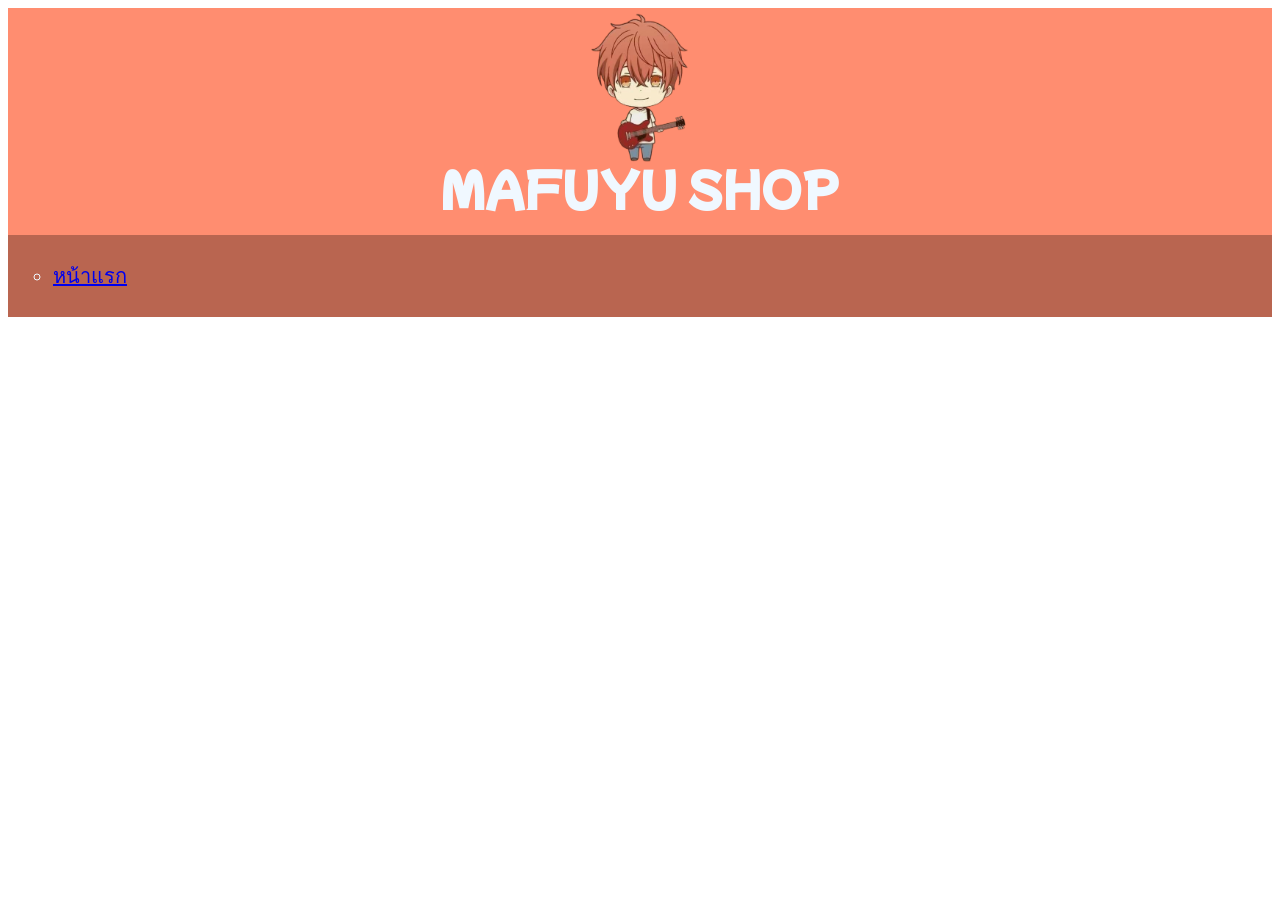
==== index.html @ 271f9ad0 "index" ====
<!DOCTYPE html>
<html lang="en">
<head>
    <meta charset="UTF-8">
    <meta name="viewport" content="width=device-width, initial-scale=1.0">
    <title>MAFUYU SHOP</title>

    <link rel="stylesheet" href="css/mafuyu.css">
    <link href="https://fonts.googleapis.com/css2?family=Mochiy+Pop+One&display=swap" rel="stylesheet">

    <style>
        header{
            background-color: rgb(255, 141, 112);
            padding: 5px;
            text-align: center;
            font-size: 30px;
            color: aliceblue;
            font-style: normal;
        }
        nav{
            background-color: rgb(185, 101, 80);
            padding: 5px;
            text-align: left;
            font-size: 20px;
            color: aliceblue;
            font-style: normal;
        }
        nav ul{
            list-style:circle;
        }
    </style>
</head>
<body>
    <header>
        <img src="image/index/mafuyuchibi_00.png" width="100" height="150">
        <h2> 
            MAFUYU SHOP
        </h2>

    </header>
    <nav>
        <ul>
        <li><a href="index.html">หน้าแรก</a></li>
        
    </nav>
    <aside>
        <h3></h3>
    </aside>
</body>
</html>
---- css/mafuyu.css ----
img{
    width:100px;
    height:150px;
    margin-bottom:-25px;
}

h2{
    margin: 10px;
    font-family: "Mochiy Pop One", sans-serif;
}
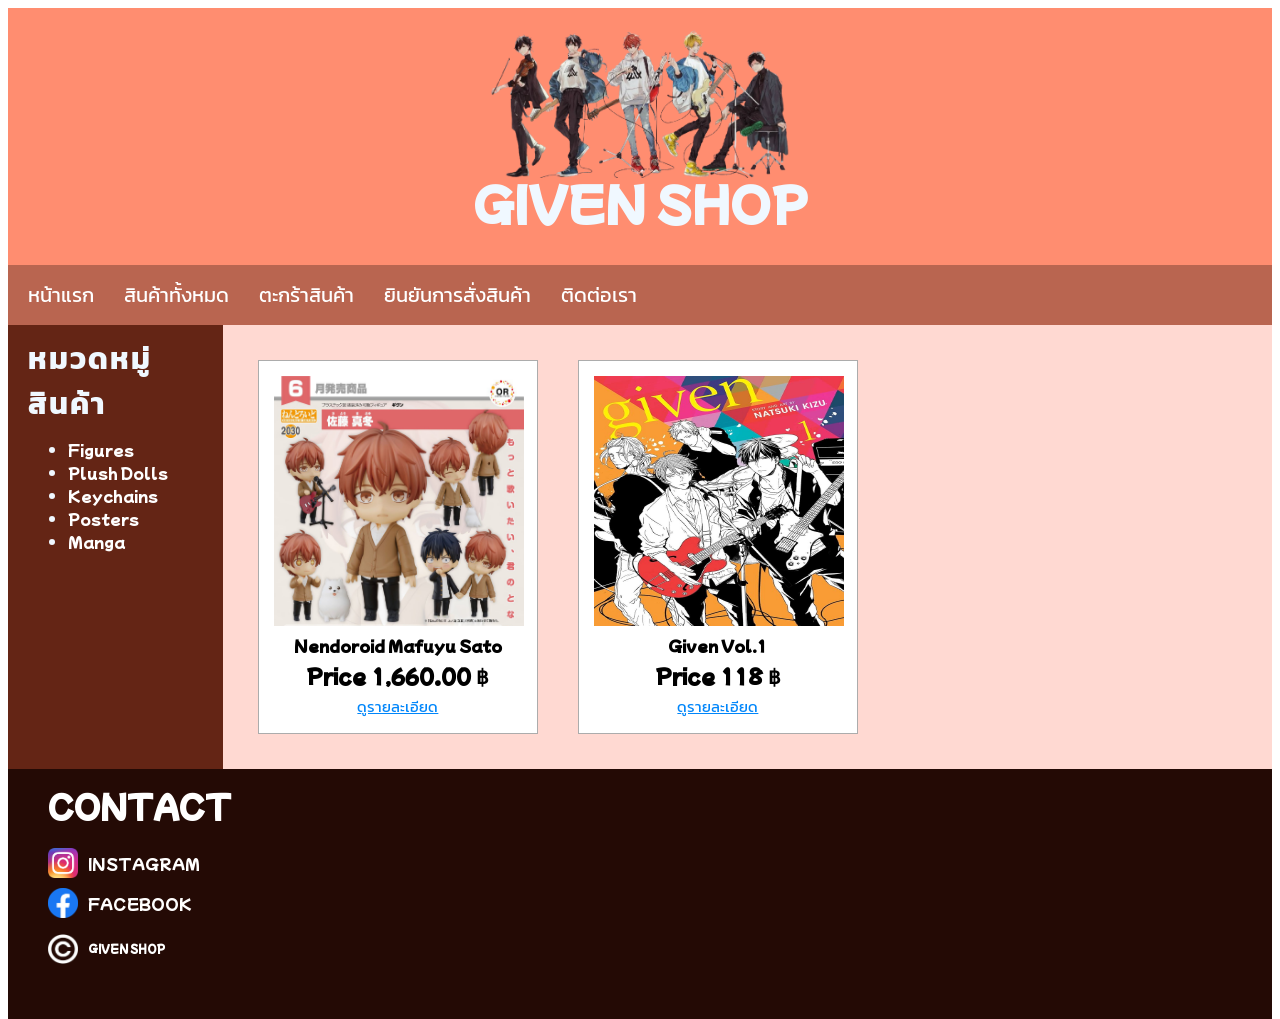
==== commit dd0ffa66: "page1" ====
--- a/index.html
+++ b/index.html
@@ -3,48 +3,136 @@
 <head>
     <meta charset="UTF-8">
     <meta name="viewport" content="width=device-width, initial-scale=1.0">
-    <title>MAFUYU SHOP</title>
+    <title>GIVEN SHOP</title>
 
-    <link rel="stylesheet" href="css/mafuyu.css">
+    <link rel="stylesheet" href="css/GIVEN.css">
     <link href="https://fonts.googleapis.com/css2?family=Mochiy+Pop+One&display=swap" rel="stylesheet">
+    <link href="https://fonts.googleapis.com/css2?family=Kanit:wght@400;700&display=swap" rel="stylesheet">
 
-    <style>
+    <style>*{box-sizing: border-box;}
         header{
             background-color: rgb(255, 141, 112);
-            padding: 5px;
+            padding: 20px;
             text-align: center;
             font-size: 30px;
             color: aliceblue;
             font-style: normal;
         }
         nav{
+            float: left;
             background-color: rgb(185, 101, 80);
             padding: 5px;
             text-align: left;
             font-size: 20px;
             color: aliceblue;
             font-style: normal;
+            width: 100%;
+            overflow: hidden;
         }
         nav ul{
-            list-style:circle;
+            list-style:none;
+            
+        }
+        aside{
+            float: left;
+            background-color: rgb(100, 37, 21);
+            padding: 20px;
+            text-align: left;
+            font-size: 20px;
+            color: aliceblue;
+            width: 17%;
+            height: 444px;
+            
+        }
+        article{
+            float: left;
+            padding: 20px;
+            width: 83%;
+            background-color: #ffd9d2;
+            
+        }
+        section::after {
+            content: "";
+            display: table;
+            clear: both;
+        }
+        footer{
+            float: left;
+            padding: 20px;
+            width: 100%;
+            background-color: #240a05;
+            height: 250px;
+        }
+
+        @media (max-width: 600px){
+            aside, article {
+                width: 100%;
+                height: auto;
+            }
         }
     </style>
 </head>
 <body>
     <header>
-        <img src="image/index/mafuyuchibi_00.png" width="100" height="150">
+        <img src="image/index/LOGO_GIVEN00.png" width="100" height="150">
         <h2> 
-            MAFUYU SHOP
+            GIVEN SHOP
         </h2>
 
     </header>
     <nav>
         <ul>
         <li><a href="index.html">หน้าแรก</a></li>
-        
+        <li><a href="#">สินค้าทั้งหมด</a></li>
+        <li><a href="#">ตะกร้าสินค้า</a></li>
+        <li><a href="#">ยินยันการสั่งสินค้า</a></li>
+        <li><a href="#">ติดต่อเรา</a></li>
+        </ul>
     </nav>
+<section>
     <aside>
-        <h3></h3>
+        <h3>หมวดหมู่สินค้า</h3>
+            <ul>
+                <li><a href="#">Figures</a></li>
+                <li><a href="#">Plush Dolls</a></li>
+                <li><a href="#">Keychains</a></li>
+                <li><a href="#">Posters</a></li>
+                <li><a href="#">Manga</a></li>
+            </ul>
     </aside>
+    <article>
+        <div class="product-card">
+            <img src="image/index/MAFUYUfigureOrder1.jpg" width="250" height="250">
+            <h3>Nendoroid Mafuyu Sato</h3>
+            <h4>Price 1,660.00 ฿</h4>
+            <a href="#">ดูรายละเอียด</a>
+        </div>
+
+        <div class="product-card">
+            <img src="image/index/GIVEN_manga01.png" width="250" height="250">
+            <h3>Given Vol.1</h3>
+            <h4>Price 118 ฿</h4>
+            <a href="#">ดูรายละเอียด</a>
+        </div>
+    </article>
+</section>
+
+<footer>
+    <h2>CONTACT</h2>
+    <div class="contact-row">
+        <img src="image/index/Instagram_icon.png" class="stack-img" width="100" height="100">
+        <a href="https://www.instagram.com/vii_kak1a/">INSTAGRAM</a>
+    </div>
+        <div class="contact-row">
+        <img src="image/index/facebooklogo.webp" class="stack-img" width="100" height="100">
+        <a href="https://www.facebook.com/kakla.natsuko">FACEBOOK</a>
+    </div>
+    <div class="contact-row">
+        <img src="image/index/copyright-symbol-white.png" class="stack-img" width="30" height="30">
+        <h4>GIVEN SHOP</h4>
+
+    </div>
+</footer>
+
 </body>
 </html>
--- a/css/GIVEN.css
+++ b/css/GIVEN.css
@@ -0,0 +1,154 @@
+header img{
+    width:300px;
+    height:150px;
+    margin-bottom:-25px;
+}
+
+header h2{
+    margin: 10px;
+    font-family: "Mochiy Pop One", sans-serif;
+    padding: 0px;
+}
+
+nav a{
+    color: white;
+    text-decoration: none;
+    font-family: "Kanit",sans-serif;
+}
+nav ul {
+    list-style-type: none;
+    margin: 0px;
+    padding: 0px;
+    overflow: hidden;
+}
+
+nav ul li {
+    float: left;
+}
+
+nav ul li a {
+    display: block;
+    padding: 10px 15px;
+    text-align: left;
+    color: white;
+    text-decoration: none;
+    font-size: 20px;
+    font-style: normal;
+
+}
+
+nav ul li a:hover {
+    background-color: #3a1a10;
+}
+
+aside{
+    clear: both;
+}
+
+aside a{
+    color: white;
+    text-decoration: none;
+    font-family: "Mochiy Pop One", sans-serif;
+    font-size: 15px;
+}
+
+aside a:hover{
+    color: rgb(255, 131, 131);
+}
+
+aside h3{
+    font-family: "Kanit", sans-serif;
+    letter-spacing: 2px;
+    font-size: 30px;
+    margin-bottom: -5%;
+    margin-top: -5%;
+}
+
+article{
+    display: flex;
+    flex-wrap: wrap;
+    align-items: flex-start;
+    gap: 10px;
+    padding: 20px;
+}
+
+article h3{
+    font-family: "Mochiy Pop One", sans-serif;
+    font-size: 15px;
+    text-align: center;
+    margin: 5px;
+}
+
+article h4{
+    font-family: "Mochiy Pop One", sans-serif;
+    font-size: 20px;
+    text-align: center;
+    margin: 5px;
+}
+
+article a{
+    color: rgb(1, 134, 250);
+    font-size: 15px;
+    font-family: "Kanit", sans-serif;
+}
+
+article a:hover{
+    background-color: #d1d1d1;
+}
+
+
+.product-card{
+    border: 1px solid #acacac;
+    padding: 15px;
+    margin: 15px;
+    text-align: center;
+    width: 280px;
+    background-color: rgb(255, 255, 255);
+}
+
+footer{
+    clear: both;
+    float: left;
+    padding: 15px;
+    width: 100px;
+}
+
+footer h2{
+    padding: 20px;
+    margin-bottom: -10px;
+    margin-top: -25px;
+    font-size: 30px;
+    color: rgb(255, 255, 255);
+    font-family: "Mochiy Pop one", sans-serif;
+}
+.contact-row{
+    display: flex;
+    align-items: center;
+    margin: 10px 20px;
+}
+
+footer img.stack-img{
+    width: 30px;
+    height: 30px;
+    margin-right: 10px;
+}
+
+footer a{
+    color: white;
+    text-decoration: none;
+    font-family: "Mochiy Pop One", sans-serif;
+    font-size: 15px;
+}
+
+footer ul{
+    list-style-type: none;
+}
+footer a:hover{
+    color: rgb(255, 131, 131);
+}
+footer h4{
+    color: white;
+    font-size: 10px;
+    font-family: "Mochiy Pop One", sans-serif;
+    text-decoration: none;
+}
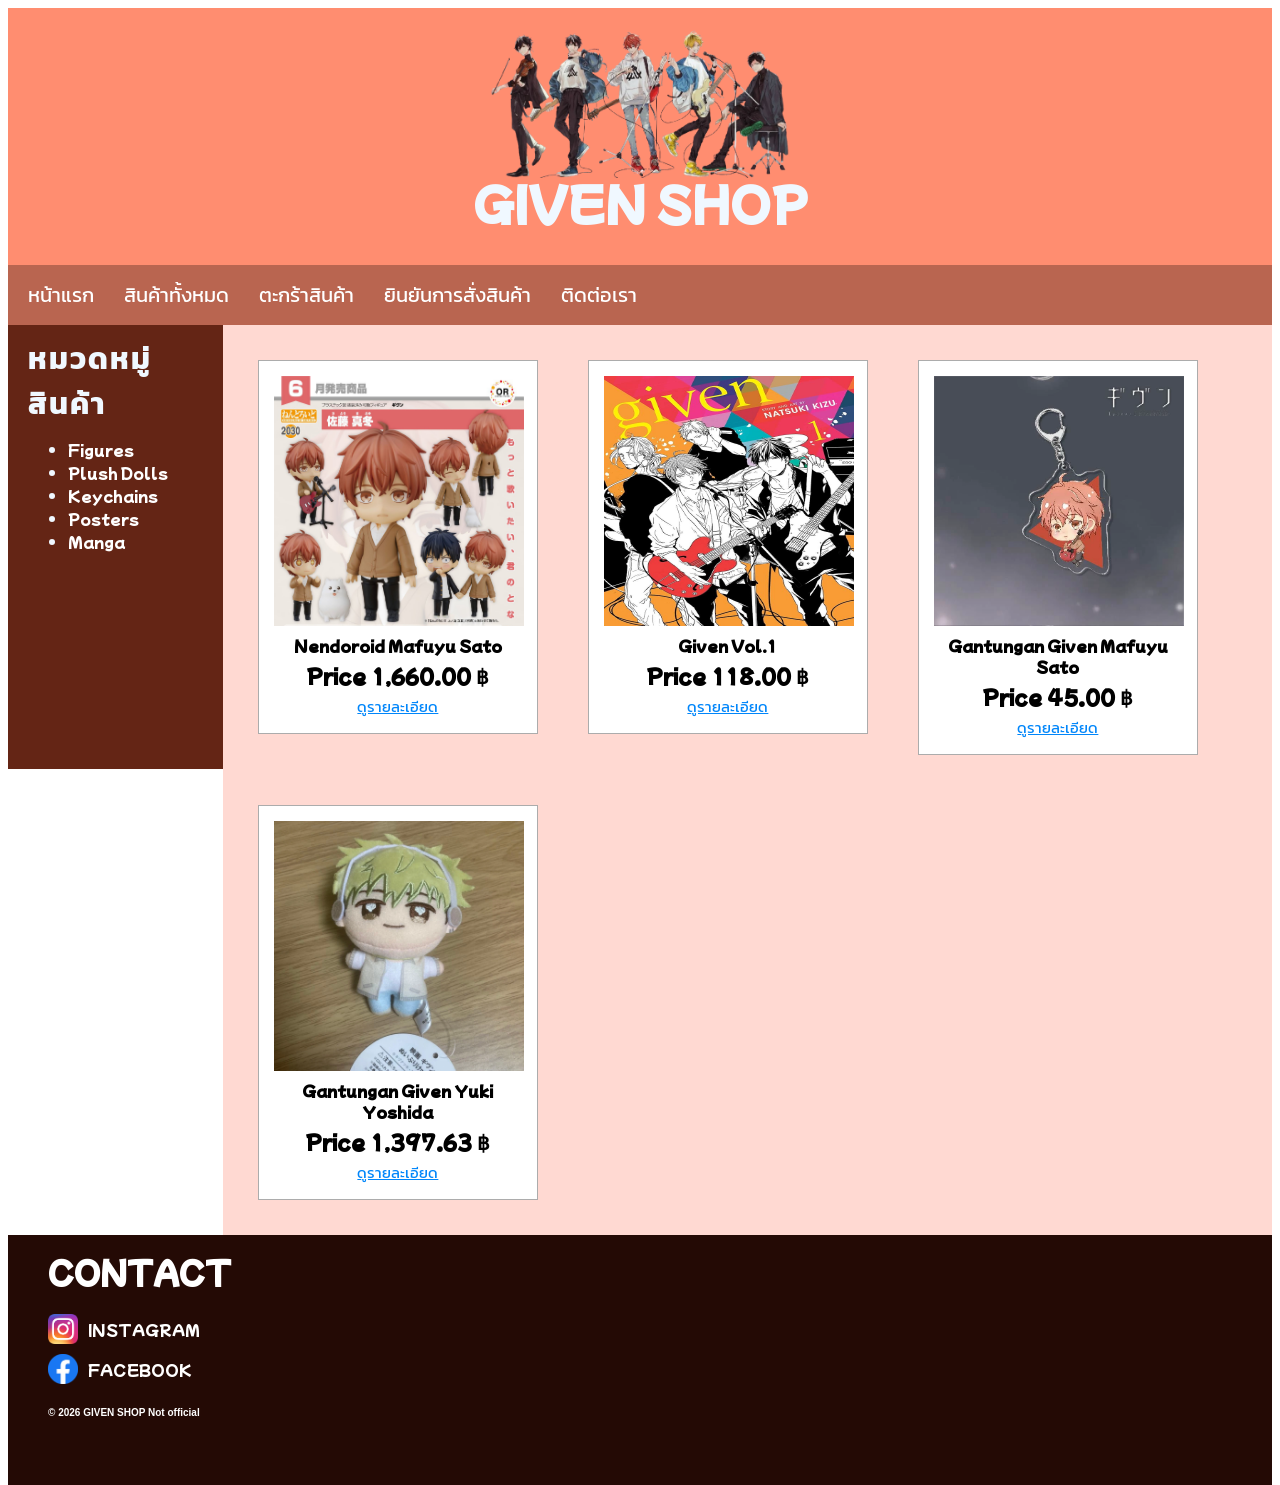
==== commit 6a227ed2: "web" ====
--- a/index.html
+++ b/index.html
@@ -111,7 +111,20 @@
         <div class="product-card">
             <img src="image/index/GIVEN_manga01.png" width="250" height="250">
             <h3>Given Vol.1</h3>
-            <h4>Price 118 ฿</h4>
+            <h4>Price 118.00 ฿</h4>
+            <a href="#">ดูรายละเอียด</a>
+        </div>
+
+        <div class="product-card">
+            <img src="image/index/mafuyuKeychain01.webp" width="250" height="250">
+            <h3>Gantungan Given Mafuyu Sato</h3>
+            <h4>Price 45.00 ฿</h4>
+            <a href="#">ดูรายละเอียด</a>
+        </div>
+        <div class="product-card">
+            <img src="image/index/Given dolls Yuki Yohida01.webp" width="250" height="250">
+            <h3>Gantungan Given Yuki Yoshida</h3>
+            <h4>Price 1,397.63 ฿</h4>
             <a href="#">ดูรายละเอียด</a>
         </div>
     </article>
@@ -128,8 +141,7 @@
         <a href="https://www.facebook.com/kakla.natsuko">FACEBOOK</a>
     </div>
     <div class="contact-row">
-        <img src="image/index/copyright-symbol-white.png" class="stack-img" width="30" height="30">
-        <h4>GIVEN SHOP</h4>
+        <h4>© 2026 GIVEN SHOP Not official</h4>
 
     </div>
 </footer>
--- a/css/GIVEN.css
+++ b/css/GIVEN.css
@@ -41,8 +41,22 @@
     background-color: #3a1a10;
 }
 
+section{
+    display: flex;
+    align-items: stretch;
+    width: 100%;
+    overflow: hidden;
+}
+
 aside{
+    float: left;
     clear: both;
+    padding: 20px;
+    width: 17%;
+    flex-shrink: 0;
+    padding-bottom: 2000px;
+    margin-bottom: -2000px;
+    background-color: rgb(100, 37, 21);
 }
 
 aside a{
@@ -68,8 +82,11 @@
     display: flex;
     flex-wrap: wrap;
     align-items: flex-start;
-    gap: 10px;
+    gap: 20px;
     padding: 20px;
+    width: 83%;
+    min-width: 0;
+    background-color: #ffd9d2;
 }
 
 article h3{
@@ -110,7 +127,10 @@
     clear: both;
     float: left;
     padding: 15px;
-    width: 100px;
+    width: 100%;
+    max-width: 100%;
+    box-sizing: border-box;
+    overflow: hidden;
 }
 
 footer h2{
@@ -125,6 +145,7 @@
     display: flex;
     align-items: center;
     margin: 10px 20px;
+    max-width: 100%;
 }
 
 footer img.stack-img{
@@ -149,6 +170,6 @@
 footer h4{
     color: white;
     font-size: 10px;
-    font-family: "Mochiy Pop One", sans-serif;
+    font-family: sans-serif;
     text-decoration: none;
 }
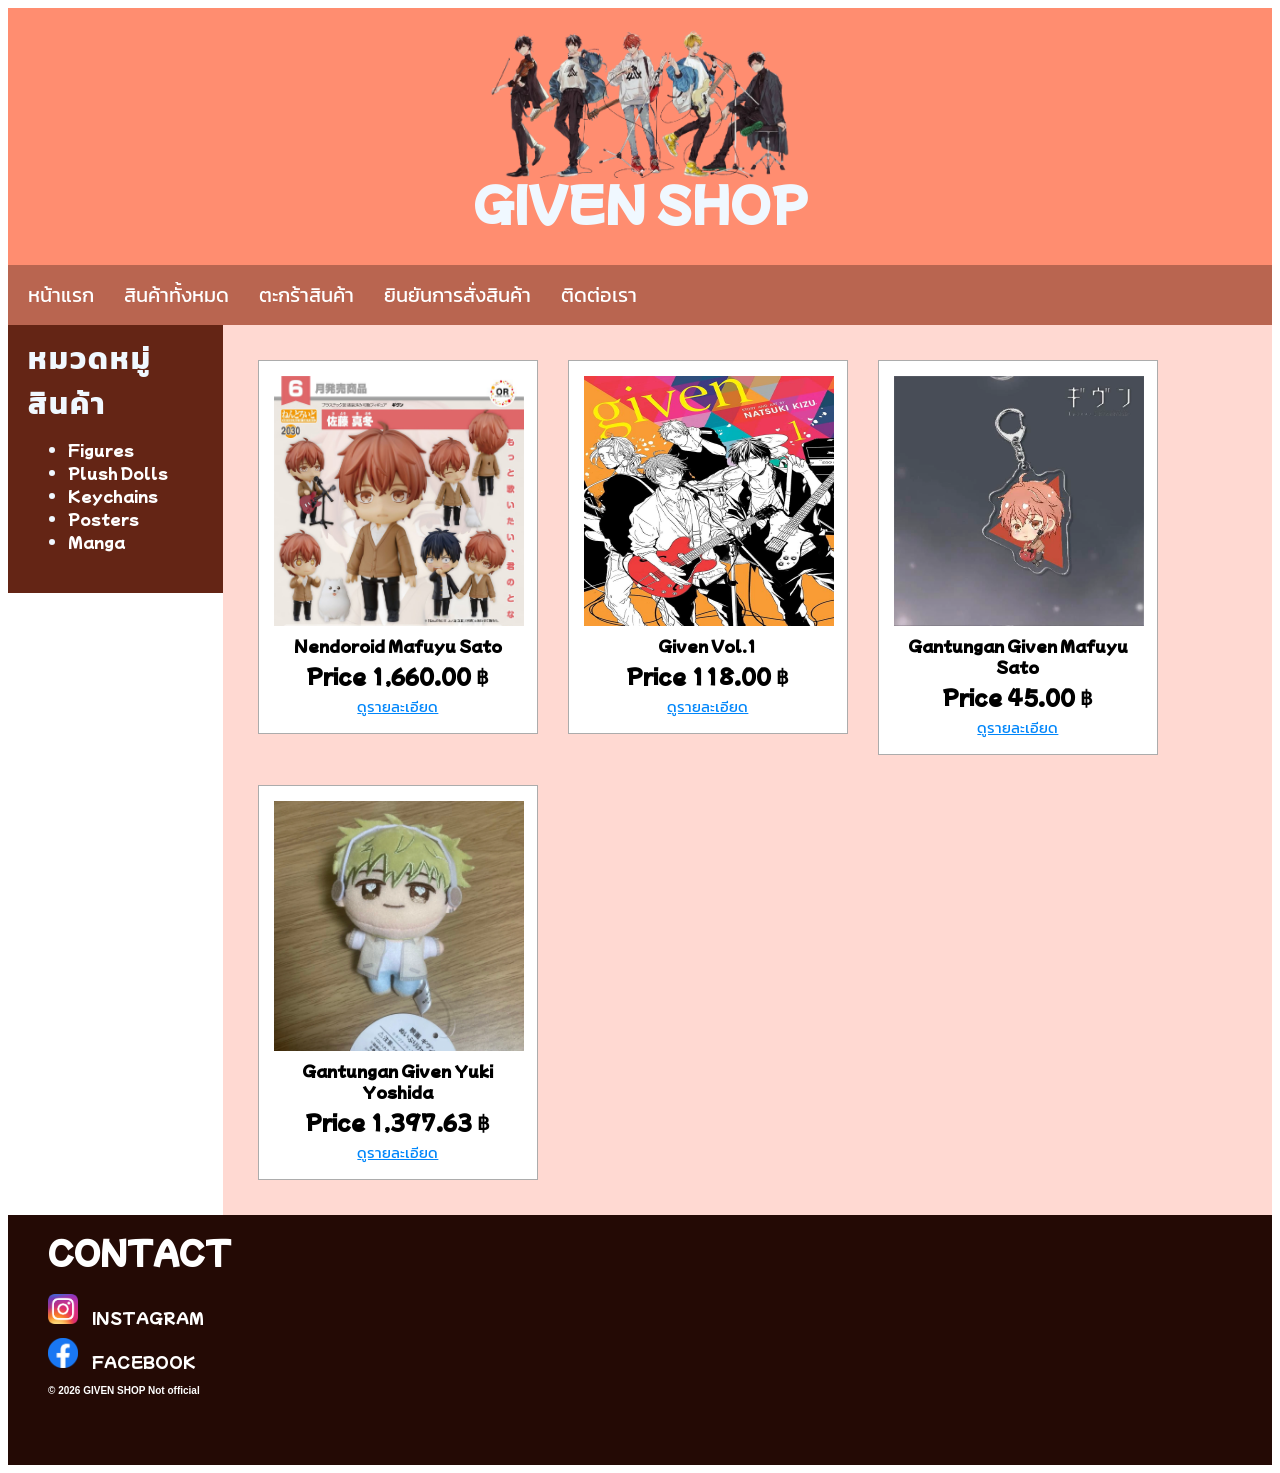
==== commit fc23ee32: "given" ====
--- a/index.html
+++ b/index.html
@@ -37,11 +37,9 @@
             float: left;
             background-color: rgb(100, 37, 21);
             padding: 20px;
-            text-align: left;
             font-size: 20px;
             color: aliceblue;
             width: 17%;
-            height: 444px;
             
         }
         article{
@@ -53,11 +51,11 @@
         }
         section::after {
             content: "";
-            display: table;
+            display: block;
             clear: both;
         }
         footer{
-            float: left;
+            clear: both;
             padding: 20px;
             width: 100%;
             background-color: #240a05;
--- a/css/GIVEN.css
+++ b/css/GIVEN.css
@@ -42,22 +42,9 @@
 }
 
 section{
-    display: flex;
-    align-items: stretch;
     width: 100%;
-    overflow: hidden;
 }
 
-aside{
-    float: left;
-    clear: both;
-    padding: 20px;
-    width: 17%;
-    flex-shrink: 0;
-    padding-bottom: 2000px;
-    margin-bottom: -2000px;
-    background-color: rgb(100, 37, 21);
-}
 
 aside a{
     color: white;
@@ -79,9 +66,6 @@
 }
 
 article{
-    display: flex;
-    flex-wrap: wrap;
-    align-items: flex-start;
     gap: 20px;
     padding: 20px;
     width: 83%;
@@ -113,8 +97,14 @@
     background-color: #d1d1d1;
 }
 
+article::after{
+    content: "";
+    display: block;
+    clear: both;
+}
 
 .product-card{
+    float: left;
     border: 1px solid #acacac;
     padding: 15px;
     margin: 15px;
@@ -125,7 +115,6 @@
 
 footer{
     clear: both;
-    float: left;
     padding: 15px;
     width: 100%;
     max-width: 100%;
@@ -142,7 +131,6 @@
     font-family: "Mochiy Pop one", sans-serif;
 }
 .contact-row{
-    display: flex;
     align-items: center;
     margin: 10px 20px;
     max-width: 100%;
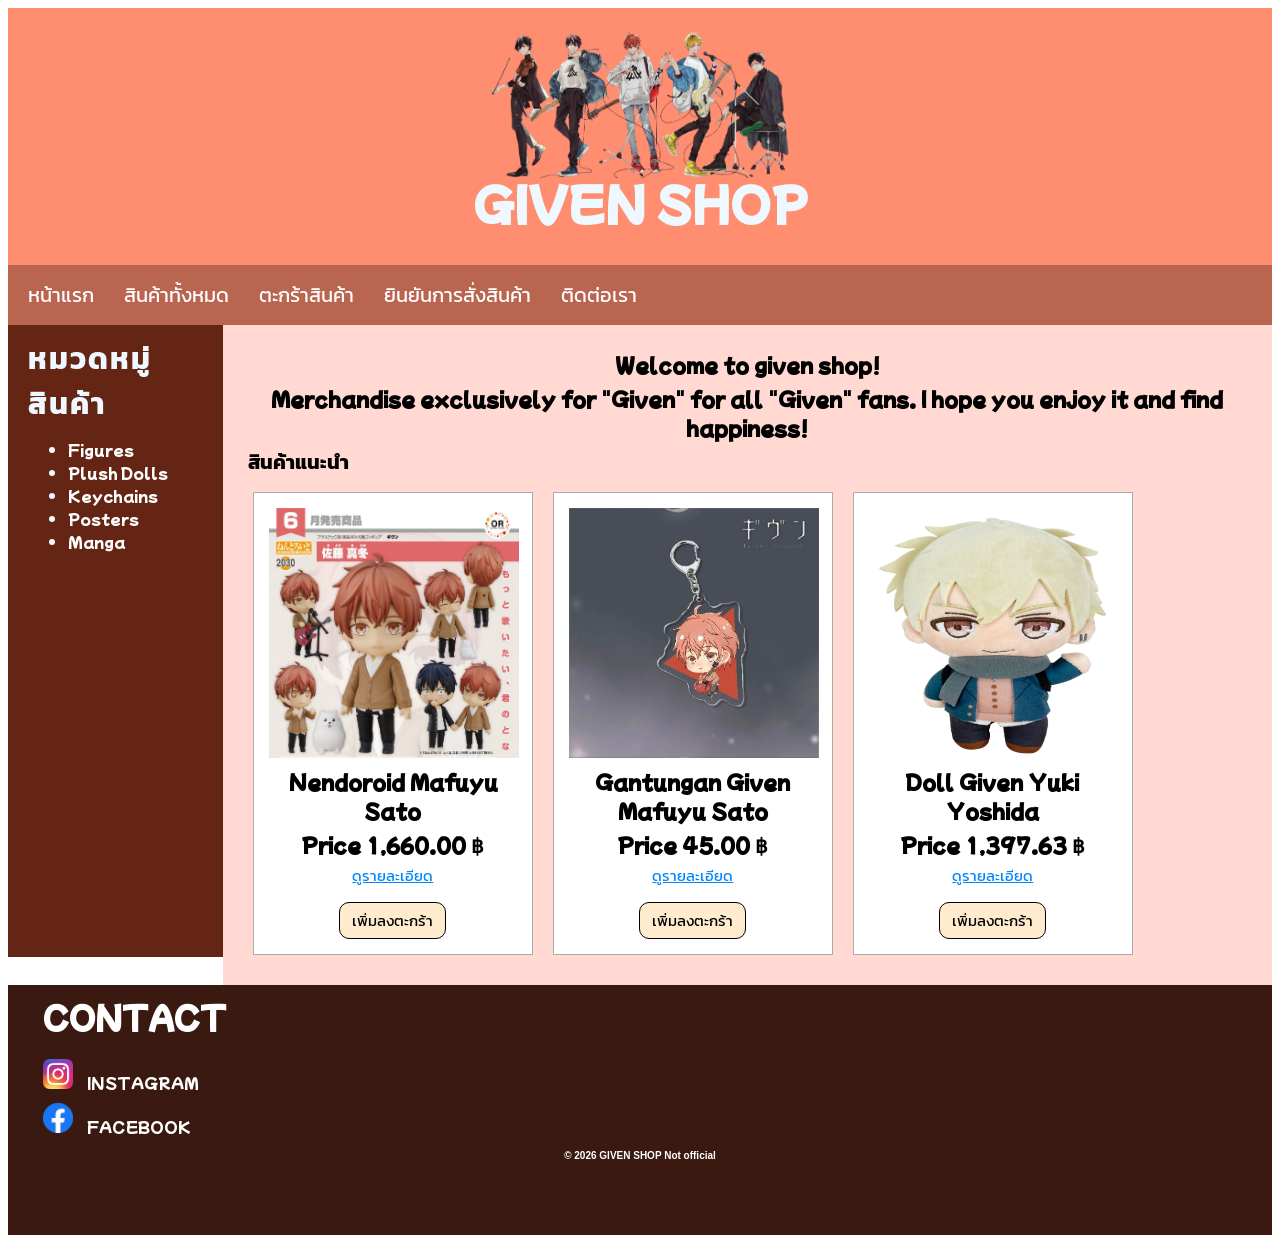
==== commit adf754c4: "web day2" ====
--- a/index.html
+++ b/index.html
@@ -5,7 +5,7 @@
     <meta name="viewport" content="width=device-width, initial-scale=1.0">
     <title>GIVEN SHOP</title>
 
-    <link rel="stylesheet" href="css/GIVEN.css">
+    <link rel="stylesheet" href="css/style.css">
     <link href="https://fonts.googleapis.com/css2?family=Mochiy+Pop+One&display=swap" rel="stylesheet">
     <link href="https://fonts.googleapis.com/css2?family=Kanit:wght@400;700&display=swap" rel="stylesheet">
 
@@ -33,6 +33,33 @@
             list-style:none;
             
         }
+
+        
+        article{
+            float: left;
+            padding: 20px;
+            width: 83%;
+            background-color: #ffd9d2;
+            gap: 20px;        
+        }
+        article h5{
+            font-family: "Kanit", sans-serif;
+            font-size: 20px;
+            text-align: left;
+            margin: 5px;
+        }
+
+        
+        section{
+            width: 100%;
+        }
+
+        section::after{
+            content: "";
+            display: table;
+            clear: both;
+        }
+
         aside{
             float: left;
             background-color: rgb(100, 37, 21);
@@ -40,27 +67,18 @@
             font-size: 20px;
             color: aliceblue;
             width: 17%;
-            
+            min-height: 632px;            
         }
-        article{
+
+        .product-card{
             float: left;
-            padding: 20px;
-            width: 83%;
-            background-color: #ffd9d2;
-            
-        }
-        section::after {
-            content: "";
-            display: block;
-            clear: both;
-        }
-        footer{
-            clear: both;
-            padding: 20px;
-            width: 100%;
-            background-color: #240a05;
-            height: 250px;
-        }
+            border: 1px solid #acacac;
+            padding: 15px;
+            margin: 10px;
+            text-align: center;
+            width: 280px;
+            background-color: rgb(255, 255, 255);
+}
 
         @media (max-width: 600px){
             aside, article {
@@ -81,8 +99,8 @@
     <nav>
         <ul>
         <li><a href="index.html">หน้าแรก</a></li>
-        <li><a href="#">สินค้าทั้งหมด</a></li>
-        <li><a href="#">ตะกร้าสินค้า</a></li>
+        <li><a href="products.html">สินค้าทั้งหมด</a></li>
+        <li><a href="cart.html">ตะกร้าสินค้า</a></li>
         <li><a href="#">ยินยันการสั่งสินค้า</a></li>
         <li><a href="#">ติดต่อเรา</a></li>
         </ul>
@@ -99,18 +117,15 @@
             </ul>
     </aside>
     <article>
+        <h3>Welcome to given shop!</h3>
+        <h4>Merchandise exclusively for "Given" for all "Given" fans. I hope you enjoy it and find happiness!</h4>
+        <h5>สินค้าแนะนำ</h5>
         <div class="product-card">
             <img src="image/index/MAFUYUfigureOrder1.jpg" width="250" height="250">
             <h3>Nendoroid Mafuyu Sato</h3>
             <h4>Price 1,660.00 ฿</h4>
-            <a href="#">ดูรายละเอียด</a>
-        </div>
-
-        <div class="product-card">
-            <img src="image/index/GIVEN_manga01.png" width="250" height="250">
-            <h3>Given Vol.1</h3>
-            <h4>Price 118.00 ฿</h4>
-            <a href="#">ดูรายละเอียด</a>
+            <a href="product-detail-1.html">ดูรายละเอียด</a>
+            <a href="cart.html" class="cart-btn"><button>เพิ่มลงตะกร้า</button></a>
         </div>
 
         <div class="product-card">
@@ -118,12 +133,14 @@
             <h3>Gantungan Given Mafuyu Sato</h3>
             <h4>Price 45.00 ฿</h4>
             <a href="#">ดูรายละเอียด</a>
+            <a href="#" class="cart-btn"><button>เพิ่มลงตะกร้า</button></a>
         </div>
         <div class="product-card">
-            <img src="image/index/Given dolls Yuki Yohida01.webp" width="250" height="250">
-            <h3>Gantungan Given Yuki Yoshida</h3>
+            <img src="image/index/YUKI YOSHIDA.jpg" width="250" height="250">
+            <h3>Doll Given Yuki Yoshida</h3>
             <h4>Price 1,397.63 ฿</h4>
             <a href="#">ดูรายละเอียด</a>
+            <a href="#" class="cart-btn"><button>เพิ่มลงตะกร้า</button></a>
         </div>
     </article>
 </section>
--- a/css/style.css
+++ b/css/style.css
@@ -0,0 +1,178 @@
+header img{
+    width:300px;
+    height:150px;
+    margin-bottom:-25px;
+}
+
+header h2{
+    margin: 10px;
+    font-family: "Mochiy Pop One", sans-serif;
+    padding: 0px;
+}
+
+nav a{
+    color: white;
+    text-decoration: none;
+    font-family: "Kanit",sans-serif;
+}
+nav ul {
+    list-style-type: none;
+    margin: 0px;
+    padding: 0px;
+    overflow: hidden;
+}
+
+nav ul li {
+    float: left;
+}
+
+nav ul li a {
+    display: block;
+    padding: 10px 15px;
+    text-align: left;
+    color: white;
+    text-decoration: none;
+    font-size: 20px;
+    font-style: normal;
+
+}
+
+nav ul li a:hover {
+    background-color: #3a1a10;
+}
+
+
+aside a{
+    color: white;
+    text-decoration: none;
+    font-family: "Mochiy Pop One", sans-serif;
+    font-size: 15px;
+}
+
+aside a:hover{
+    color: rgb(255, 131, 131);
+}
+
+aside h3{
+    font-family: "Kanit", sans-serif;
+    letter-spacing: 2px;
+    font-size: 30px;
+    margin-bottom: -5%;
+    margin-top: -5%;
+}
+
+article h3{
+    font-family: "Mochiy Pop One", sans-serif;
+    font-size: 15px;
+    text-align: center;
+    margin: 5px;
+}
+
+article h4{
+    font-family: "Mochiy Pop One", sans-serif;
+    font-size: 20px;
+    text-align: center;
+    margin: 5px;
+}
+
+article h5{
+    font-family: "Mochiy Pop One", sans-serif;
+    font-size: 15px;
+    text-align: left;
+    margin: 5px;
+}
+
+article h3{
+    font-family: "Mochiy Pop One", sans-serif;
+    font-size: 20px;
+    text-align: center;
+    margin: 5px;
+}
+
+article a{
+    color: rgb(1, 134, 250);
+    font-size: 15px;
+    font-family: "Kanit", sans-serif;
+}
+
+article div a:hover{
+    color: rgb(83, 83, 83);
+}
+
+article::after{
+    content: "";
+    display: block;
+    clear: both;
+}
+
+.cart-btn{
+    display: block;
+    text-align: center;
+    margin-top: 15px;
+}
+
+.cart-btn button{
+    padding: 6px 12px;
+    font-size: 15px;
+    cursor: pointer;
+    background-color: blanchedalmond;
+    font-family: "Kanit", sans-serif;
+    border: 1px solid black;
+    border-radius: 10px;
+}
+
+.cart-btn button:hover{
+    background-color: #bd2c00;
+}
+
+footer{
+    clear: both;
+    padding: 15px;
+    width: 100%;
+    max-width: 100%;
+    box-sizing: border-box;
+    overflow: hidden;
+    height: 250px;
+    background-color: #3a1a10;
+}
+
+footer h2{
+    padding: 20px;
+    margin-bottom: -10px;
+    margin-top: -25px;
+    font-size: 30px;
+    color: rgb(255, 255, 255);
+    font-family: "Mochiy Pop one", sans-serif;
+}
+.contact-row{
+    align-items: center;
+    margin: 10px 20px;
+    max-width: 100%;
+}
+
+footer img.stack-img{
+    width: 30px;
+    height: 30px;
+    margin-right: 10px;
+}
+
+footer a{
+    color: white;
+    text-decoration: none;
+    font-family: "Mochiy Pop One", sans-serif;
+    font-size: 15px;
+}
+
+footer ul{
+    list-style-type: none;
+}
+footer a:hover{
+    color: rgb(255, 131, 131);
+}
+footer h4{
+    color: white;
+    font-size: 10px;
+    font-family: sans-serif;
+    text-decoration: none;
+    text-align: center;
+}
